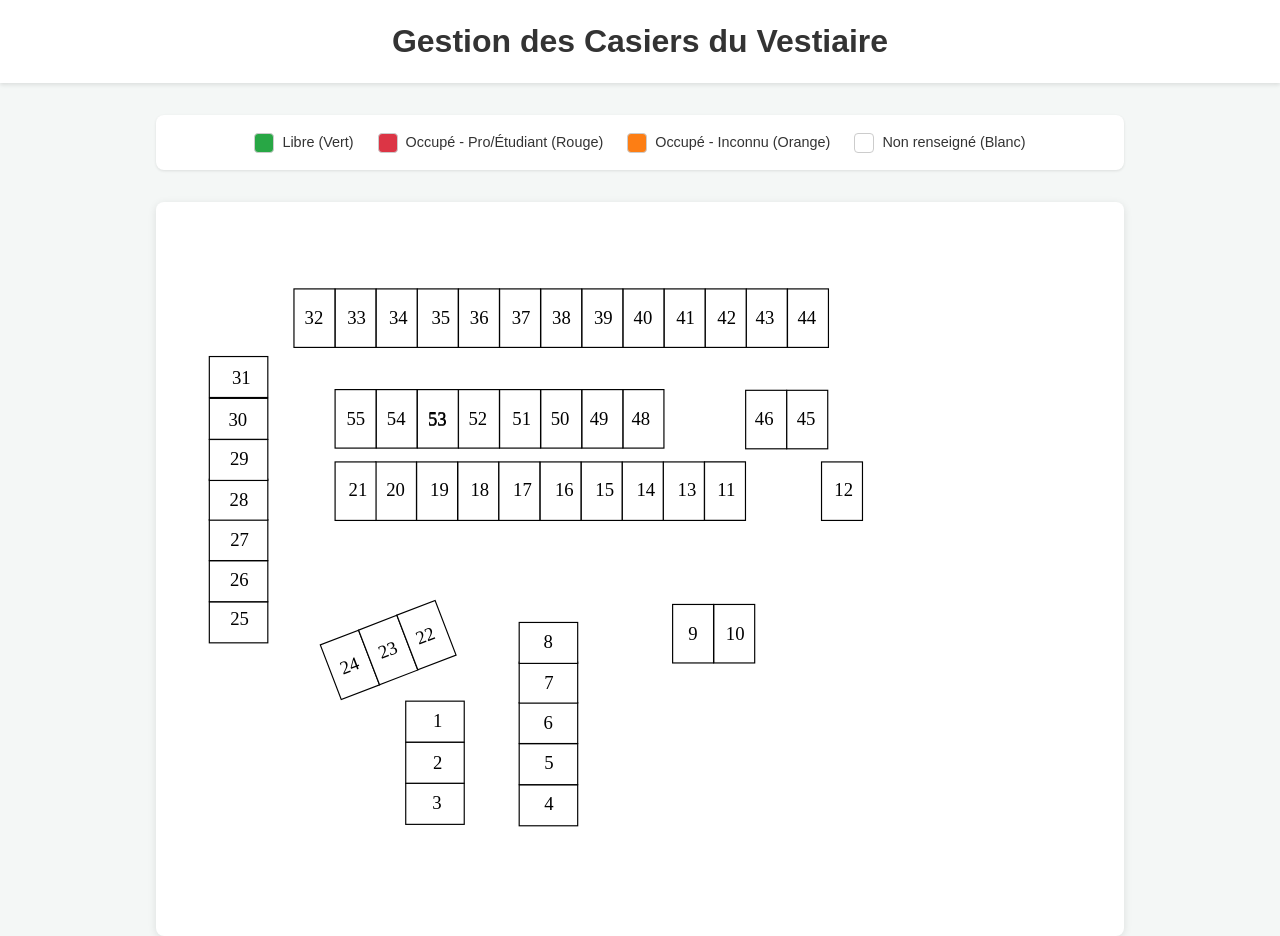
==== index.html @ f6e66035 "feat: Création de la webapp de gestion des casiers - Ajout de index.html, style.css et script.js. - " ====
<!DOCTYPE html>
<html lang="fr">
<head>
    <meta charset="UTF-8">
    <meta name="viewport" content="width=device-width, initial-scale=1.0">
    <title>Gestion des Casiers</title>
    <link rel="stylesheet" href="style.css">
</head>
<body>
    <header>
        <h1>Gestion des Casiers du Vestiaire</h1>
    </header>

    <main>
        <div class="legend">
            <div class="legend-item"><span class="color-box libre"></span> Libre (Vert)</div>
            <div class="legend-item"><span class="color-box occupe"></span> Occupé - Pro/Étudiant (Rouge)</div>
            <div class="legend-item"><span class="color-box inconnu"></span> Occupé - Inconnu (Orange)</div>
            <div class="legend-item"><span class="color-box undef"></span> Non renseigné (Blanc)</div>
        </div>

        <div id="svg-container" class="svg-container">
            <!-- SVG will be loaded here -->
        </div>
    </main>

    <!-- Modal for editing locker -->
    <div id="locker-modal" class="modal">
        <div class="modal-content">
            <span class="close-button">&times;</span>
            <h2 id="modal-title">Modifier le Casier</h2>
            <form id="locker-form">
                <input type="hidden" id="locker-id" name="locker-id">

                <div class="form-group">
                    <label for="locker-status">Statut du casier :</label>
                    <select id="locker-status" name="locker-status" required>
                        <option value="">-- Sélectionner --</option>
                        <option value="Libre">Libre</option>
                        <option value="Occupé">Occupé</option>
                    </select>
                </div>

                <div id="occupant-section" style="display: none;">
                    <div class="form-group">
                        <label for="occupant-status">Statut de l'occupant :</label>
                        <select id="occupant-status" name="occupant-status">
                            <option value="">-- Sélectionner --</option>
                            <option value="Professionnel du service">Professionnel du service</option>
                            <option value="Étudiant">Étudiant</option>
                            <option value="Inconnu">Inconnu</option>
                        </select>
                    </div>

                    <div class="form-group">
                        <label for="occupant-name">Nom de l'occupant (si connu) :</label>
                        <input type="text" id="occupant-name" name="occupant-name">
                    </div>
                </div>

                <button type="submit" id="save-button" class="btn btn-primary">Enregistrer</button>
                <div id="loading-spinner" class="spinner" style="display: none;"></div>
                <div id="message-area" class="message"></div>
            </form>
        </div>
    </div>

    <script src="script.js"></script>
</body>
</html>
---- style.css ----
:root {
    --primary-color: #007bff;
    --primary-hover: #0056b3;
    --free-color: #28a745;     /* Vert */
    --occupied-color: #dc3545; /* Rouge */
    --unknown-color: #fd7e14;  /* Orange */
    --undef-color: #ffffff;    /* Blanc */
    --bg-color: #f4f7f6;
    --text-color: #333;
    --border-color: #ccc;
    --modal-bg: rgba(0, 0, 0, 0.5);
}

* {
    box-sizing: border-box;
    margin: 0;
    padding: 0;
}

body {
    font-family: 'Segoe UI', Tahoma, Geneva, Verdana, sans-serif;
    background-color: var(--bg-color);
    color: var(--text-color);
    line-height: 1.6;
}

header {
    background-color: #fff;
    padding: 1rem 2rem;
    box-shadow: 0 2px 4px rgba(0,0,0,0.1);
    text-align: center;
    margin-bottom: 2rem;
}

main {
    max-width: 1000px;
    margin: 0 auto;
    padding: 0 1rem;
}

/* Legend */
.legend {
    display: flex;
    flex-wrap: wrap;
    justify-content: center;
    gap: 1.5rem;
    margin-bottom: 2rem;
    background: #fff;
    padding: 1rem;
    border-radius: 8px;
    box-shadow: 0 1px 3px rgba(0,0,0,0.1);
}

.legend-item {
    display: flex;
    align-items: center;
    font-size: 0.9rem;
}

.color-box {
    width: 20px;
    height: 20px;
    display: inline-block;
    margin-right: 8px;
    border: 1px solid var(--border-color);
    border-radius: 4px;
}

.color-box.libre { background-color: var(--free-color); }
.color-box.occupe { background-color: var(--occupied-color); }
.color-box.inconnu { background-color: var(--unknown-color); }
.color-box.undef { background-color: var(--undef-color); }

/* SVG Container */
.svg-container {
    width: 100%;
    background: #fff;
    border-radius: 8px;
    box-shadow: 0 2px 8px rgba(0,0,0,0.1);
    padding: 1rem;
    overflow: auto; /* For small screens */
    display: flex;
    justify-content: center;
}

.svg-container svg {
    max-width: 100%;

    height: auto;
}

/* Make rects clickable */
.casier {
    cursor: pointer;
    transition: opacity 0.2s, stroke-width 0.2s;
}

.casier:hover {
    opacity: 0.8;
    stroke: #000;
    stroke-width: 2px;
}

/* Modal */
.modal {
    display: none;
    position: fixed;
    z-index: 1000;
    left: 0;
    top: 0;
    width: 100%;
    height: 100%;
    background-color: var(--modal-bg);
    align-items: center;
    justify-content: center;
}

.modal.show {
    display: flex;
}

.modal-content {
    background-color: #fff;
    padding: 2rem;
    border-radius: 8px;
    width: 90%;
    max-width: 500px;
    position: relative;
    box-shadow: 0 4px 6px rgba(0,0,0,0.1);
}

.close-button {
    position: absolute;
    top: 10px;
    right: 15px;
    font-size: 1.5rem;
    font-weight: bold;
    cursor: pointer;
    color: #888;
}

.close-button:hover {
    color: #333;
}

.modal-title {
    margin-bottom: 1.5rem;
    font-size: 1.25rem;
}

/* Form */
.form-group {
    margin-bottom: 1rem;
}

.form-group label {
    display: block;
    margin-bottom: 0.5rem;
    font-weight: 500;
}

.form-group select,
.form-group input {
    width: 100%;
    padding: 0.75rem;
    border: 1px solid var(--border-color);
    border-radius: 4px;
    font-size: 1rem;
}

.btn {
    display: inline-block;
    padding: 0.75rem 1.5rem;
    font-size: 1rem;
    border: none;
    border-radius: 4px;
    cursor: pointer;
    text-align: center;
    width: 100%;
    transition: background-color 0.2s;
}

.btn-primary {
    background-color: var(--primary-color);
    color: #fff;
}

.btn-primary:hover {
    background-color: var(--primary-hover);
}

.btn:disabled {
    background-color: #ccc;
    cursor: not-allowed;
}

/* Spinner */
.spinner {
    border: 4px solid rgba(0,0,0,0.1);
    width: 36px;
    height: 36px;
    border-radius: 50%;
    border-left-color: var(--primary-color);
    animation: spin 1s linear infinite;
    margin: 1rem auto;
}

@keyframes spin {
    0% { transform: rotate(0deg); }
    100% { transform: rotate(360deg); }
}

.message {
    margin-top: 1rem;
    text-align: center;
    font-weight: bold;
}
.message.success { color: var(--free-color); }
.message.error { color: var(--occupied-color); }

/* Responsive adjustments */
@media (max-width: 600px) {
    .legend {
        flex-direction: column;
        align-items: flex-start;
    }
}
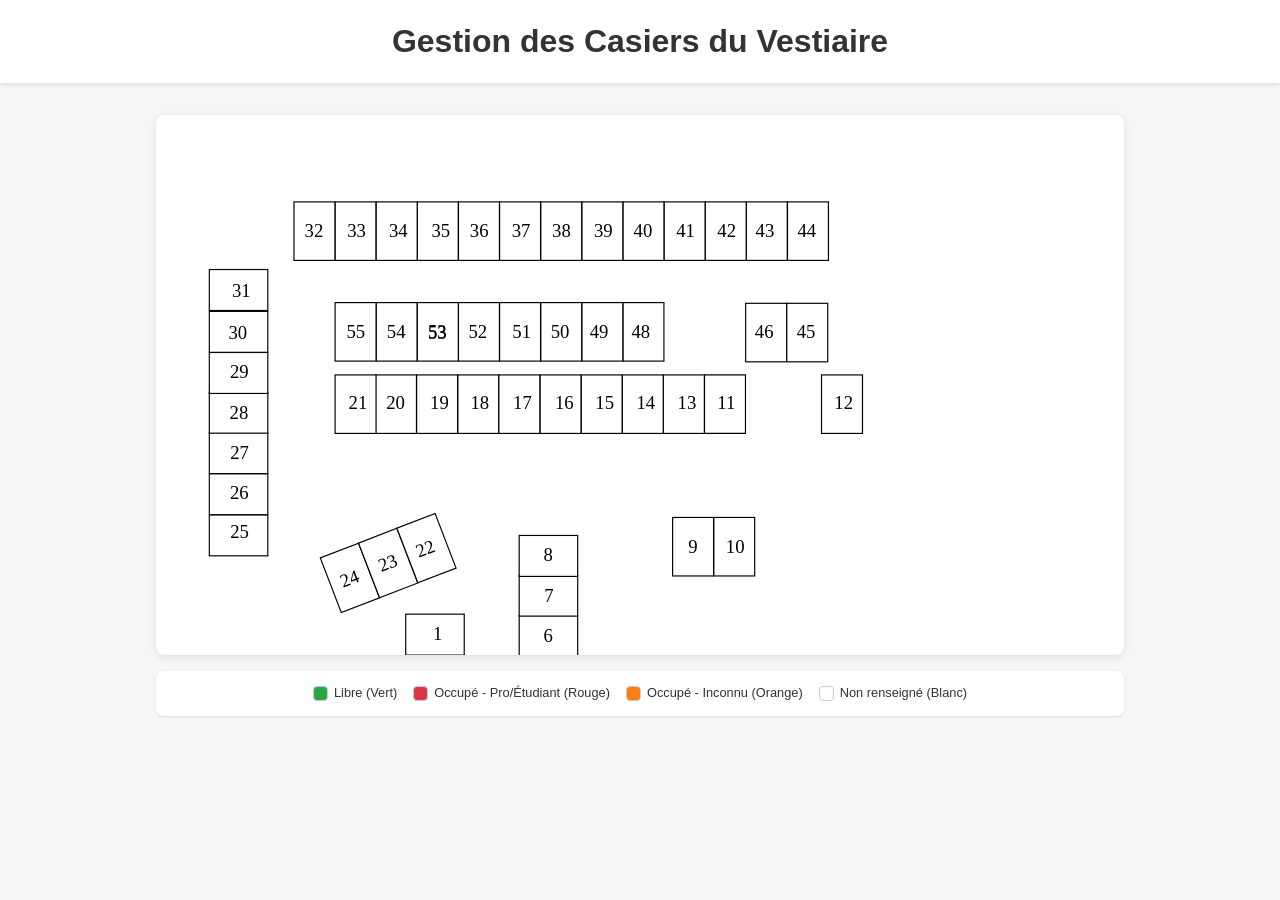
==== commit 7349cf41: "feat: Improve mobile layout for locker map and modal\n\n- Move legend below the SVG map in index.htm" ====
--- a/index.html
+++ b/index.html
@@ -5,6 +5,9 @@
     <meta name="viewport" content="width=device-width, initial-scale=1.0">
     <title>Gestion des Casiers</title>
     <link rel="stylesheet" href="style.css">
+    <link rel="manifest" href="manifest.json">
+    <meta name="theme-color" content="#007bff">
+    <link rel="apple-touch-icon" href="icon-192.png">
 </head>
 <body>
     <header>
@@ -12,15 +15,15 @@
     </header>
 
     <main>
+        <div id="svg-container" class="svg-container">
+            <!-- SVG will be loaded here -->
+        </div>
+
         <div class="legend">
             <div class="legend-item"><span class="color-box libre"></span> Libre (Vert)</div>
             <div class="legend-item"><span class="color-box occupe"></span> Occupé - Pro/Étudiant (Rouge)</div>
             <div class="legend-item"><span class="color-box inconnu"></span> Occupé - Inconnu (Orange)</div>
             <div class="legend-item"><span class="color-box undef"></span> Non renseigné (Blanc)</div>
-        </div>
-
-        <div id="svg-container" class="svg-container">
-            <!-- SVG will be loaded here -->
         </div>
     </main>
 
--- a/style.css
+++ b/style.css
@@ -43,10 +43,11 @@
     display: flex;
     flex-wrap: wrap;
     justify-content: center;
-    gap: 1.5rem;
+    gap: 1rem;
     margin-bottom: 2rem;
+    margin-top: 1rem;
     background: #fff;
-    padding: 1rem;
+    padding: 0.75rem;
     border-radius: 8px;
     box-shadow: 0 1px 3px rgba(0,0,0,0.1);
 }
@@ -54,14 +55,14 @@
 .legend-item {
     display: flex;
     align-items: center;
-    font-size: 0.9rem;
+    font-size: 0.8rem;
 }
 
 .color-box {
-    width: 20px;
-    height: 20px;
+    width: 15px;
+    height: 15px;
     display: inline-block;
-    margin-right: 8px;
+    margin-right: 6px;
     border: 1px solid var(--border-color);
     border-radius: 4px;
 }
@@ -78,15 +79,17 @@
     border-radius: 8px;
     box-shadow: 0 2px 8px rgba(0,0,0,0.1);
     padding: 1rem;
-    overflow: auto; /* For small screens */
-    display: flex;
-    justify-content: center;
+    overflow-x: auto;
+    overflow-y: hidden;
+    max-height: 60vh;
+    display: flex;
+    justify-content: flex-start;
 }
 
 .svg-container svg {
-    max-width: 100%;
-
-    height: auto;
+    min-width: 800px;
+    height: 100%;
+    max-height: 100%;
 }
 
 /* Make rects clickable */
@@ -224,4 +227,41 @@
         flex-direction: column;
         align-items: flex-start;
     }
-}
+
+    /* Modal as a bottom drawer on mobile */
+    .modal {
+        align-items: flex-end; /* Align to bottom */
+    }
+
+    .modal-content {
+        width: 100%;
+        max-width: 100%;
+        border-radius: 20px 20px 0 0; /* Rounded top corners */
+        margin: 0;
+        padding: 1.5rem 1.5rem 2rem 1.5rem;
+        animation: slideUp 0.3s ease-out;
+    }
+
+    .modal-title {
+        margin-bottom: 1rem;
+        font-size: 1.1rem;
+    }
+
+    .form-group {
+        margin-bottom: 0.75rem;
+    }
+
+    .form-group select,
+    .form-group input {
+        padding: 0.5rem;
+    }
+}
+
+@keyframes slideUp {
+    from {
+        transform: translateY(100%);
+    }
+    to {
+        transform: translateY(0);
+    }
+}
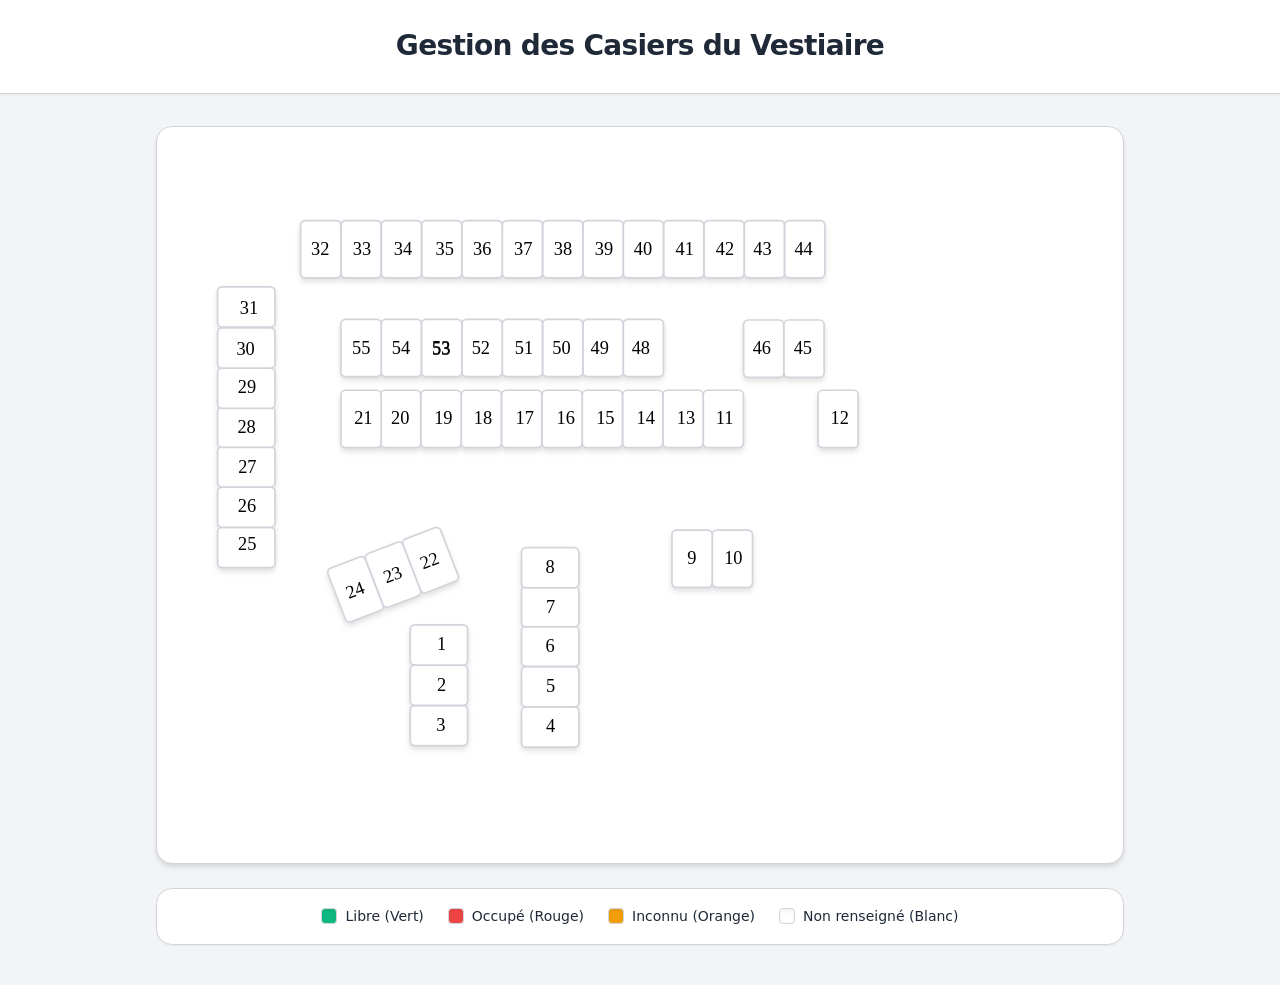
==== commit 59a39677: "Refactor UI, fix SVG clipping, and simplify locker assignment form - Modernize UI with a new Tailwin" ====
--- a/index.html
+++ b/index.html
@@ -21,8 +21,8 @@
 
         <div class="legend">
             <div class="legend-item"><span class="color-box libre"></span> Libre (Vert)</div>
-            <div class="legend-item"><span class="color-box occupe"></span> Occupé - Pro/Étudiant (Rouge)</div>
-            <div class="legend-item"><span class="color-box inconnu"></span> Occupé - Inconnu (Orange)</div>
+            <div class="legend-item"><span class="color-box occupe"></span> Occupé (Rouge)</div>
+            <div class="legend-item"><span class="color-box inconnu"></span> Inconnu (Orange)</div>
             <div class="legend-item"><span class="color-box undef"></span> Non renseigné (Blanc)</div>
         </div>
     </main>
@@ -32,7 +32,21 @@
         <div class="modal-content">
             <span class="close-button">&times;</span>
             <h2 id="modal-title">Modifier le Casier</h2>
-            <form id="locker-form">
+
+            <!-- View when locker is occupied -->
+            <div id="occupied-view" style="display: none;">
+                <div class="form-group">
+                    <p style="font-size: 1.1rem; margin-bottom: 1.5rem; text-align: center;">
+                        Ce casier appartient à : <br>
+                        <strong id="display-occupant-name" style="font-size: 1.5rem; color: var(--text-color);"></strong>
+                    </p>
+                </div>
+                <button type="button" id="release-button" class="btn btn-release">🔓 Libérer le casier</button>
+                <button type="button" id="edit-button" class="btn btn-secondary">Modifier les informations</button>
+            </div>
+
+            <!-- View for editing locker -->
+            <form id="locker-form" style="display: none;">
                 <input type="hidden" id="locker-id" name="locker-id">
 
                 <div class="form-group">
@@ -46,18 +60,12 @@
 
                 <div id="occupant-section" style="display: none;">
                     <div class="form-group">
-                        <label for="occupant-status">Statut de l'occupant :</label>
-                        <select id="occupant-status" name="occupant-status">
-                            <option value="">-- Sélectionner --</option>
-                            <option value="Professionnel du service">Professionnel du service</option>
-                            <option value="Étudiant">Étudiant</option>
-                            <option value="Inconnu">Inconnu</option>
-                        </select>
-                    </div>
-
-                    <div class="form-group">
-                        <label for="occupant-name">Nom de l'occupant (si connu) :</label>
+                        <label for="occupant-name">Nom de l'occupant :</label>
                         <input type="text" id="occupant-name" name="occupant-name">
+                        <div class="checkbox-group">
+                            <input type="checkbox" id="occupant-unknown" name="occupant-unknown">
+                            <label for="occupant-unknown">Inconnu</label>
+                        </div>
                     </div>
                 </div>
 
--- a/style.css
+++ b/style.css
@@ -1,14 +1,19 @@
 :root {
-    --primary-color: #007bff;
-    --primary-hover: #0056b3;
-    --free-color: #28a745;     /* Vert */
-    --occupied-color: #dc3545; /* Rouge */
-    --unknown-color: #fd7e14;  /* Orange */
-    --undef-color: #ffffff;    /* Blanc */
-    --bg-color: #f4f7f6;
-    --text-color: #333;
-    --border-color: #ccc;
-    --modal-bg: rgba(0, 0, 0, 0.5);
+    --primary-color: #4f46e5;     /* Indigo moderne */
+    --primary-hover: #4338ca;
+    --free-color: #10b981;        /* Vert émeraude */
+    --occupied-color: #ef4444;    /* Rouge doux */
+    --unknown-color: #f59e0b;     /* Orange ambré */
+    --undef-color: #ffffff;       /* Blanc */
+    --bg-color: #f3f4f6;          /* Gris clair (Tailwind gray-100) */
+    --text-color: #1f2937;        /* Gris foncé */
+    --border-color: #d1d5db;
+    --modal-bg: rgba(17, 24, 39, 0.75);
+    --shadow-sm: 0 1px 2px 0 rgba(0, 0, 0, 0.05);
+    --shadow-md: 0 4px 6px -1px rgba(0, 0, 0, 0.1), 0 2px 4px -1px rgba(0, 0, 0, 0.06);
+    --shadow-lg: 0 10px 15px -3px rgba(0, 0, 0, 0.1), 0 4px 6px -2px rgba(0, 0, 0, 0.05);
+    --radius-md: 0.5rem;
+    --radius-lg: 1rem;
 }
 
 * {
@@ -18,18 +23,28 @@
 }
 
 body {
-    font-family: 'Segoe UI', Tahoma, Geneva, Verdana, sans-serif;
+    font-family: system-ui, -apple-system, 'Segoe UI', Roboto, Helvetica, Arial, sans-serif;
     background-color: var(--bg-color);
     color: var(--text-color);
     line-height: 1.6;
+    -webkit-font-smoothing: antialiased;
+    -moz-osx-font-smoothing: grayscale;
 }
 
 header {
     background-color: #fff;
-    padding: 1rem 2rem;
-    box-shadow: 0 2px 4px rgba(0,0,0,0.1);
+    padding: 1.5rem 2rem;
+    box-shadow: var(--shadow-sm);
     text-align: center;
     margin-bottom: 2rem;
+    border-bottom: 1px solid var(--border-color);
+}
+
+header h1 {
+    font-size: 1.75rem;
+    font-weight: 700;
+    color: var(--text-color);
+    letter-spacing: -0.025em;
 }
 
 main {
@@ -43,28 +58,31 @@
     display: flex;
     flex-wrap: wrap;
     justify-content: center;
-    gap: 1rem;
-    margin-bottom: 2rem;
-    margin-top: 1rem;
+    gap: 1.5rem;
+    margin-bottom: 2.5rem;
+    margin-top: 1.5rem;
     background: #fff;
-    padding: 0.75rem;
-    border-radius: 8px;
-    box-shadow: 0 1px 3px rgba(0,0,0,0.1);
+    padding: 1rem 1.5rem;
+    border-radius: var(--radius-lg);
+    box-shadow: var(--shadow-sm);
+    border: 1px solid var(--border-color);
 }
 
 .legend-item {
     display: flex;
     align-items: center;
-    font-size: 0.8rem;
+    font-size: 0.875rem;
+    font-weight: 500;
 }
 
 .color-box {
-    width: 15px;
-    height: 15px;
+    width: 16px;
+    height: 16px;
     display: inline-block;
-    margin-right: 6px;
+    margin-right: 8px;
     border: 1px solid var(--border-color);
     border-radius: 4px;
+    box-shadow: inset 0 2px 4px 0 rgba(0, 0, 0, 0.06);
 }
 
 .color-box.libre { background-color: var(--free-color); }
@@ -76,32 +94,34 @@
 .svg-container {
     width: 100%;
     background: #fff;
-    border-radius: 8px;
-    box-shadow: 0 2px 8px rgba(0,0,0,0.1);
-    padding: 1rem;
-    overflow-x: auto;
-    overflow-y: hidden;
-    max-height: 60vh;
+    border-radius: var(--radius-lg);
+    box-shadow: var(--shadow-md);
+    padding: 1.5rem;
+    overflow: auto;
     display: flex;
     justify-content: flex-start;
+    border: 1px solid var(--border-color);
 }
 
 .svg-container svg {
     min-width: 800px;
-    height: 100%;
-    max-height: 100%;
+    height: auto;
+    max-height: none;
+    filter: drop-shadow(0 4px 3px rgb(0 0 0 / 0.07)) drop-shadow(0 2px 2px rgb(0 0 0 / 0.06));
 }
 
 /* Make rects clickable */
 .casier {
     cursor: pointer;
-    transition: opacity 0.2s, stroke-width 0.2s;
+    transition: all 0.2s ease-in-out;
+    stroke: var(--border-color);
+    stroke-width: 1.5px;
 }
 
 .casier:hover {
-    opacity: 0.8;
-    stroke: #000;
-    stroke-width: 2px;
+    opacity: 0.9;
+    stroke: var(--text-color);
+    stroke-width: 2.5px;
 }
 
 /* Modal */
@@ -124,72 +144,140 @@
 
 .modal-content {
     background-color: #fff;
-    padding: 2rem;
-    border-radius: 8px;
-    width: 90%;
-    max-width: 500px;
+    padding: 2.5rem;
+    border-radius: var(--radius-lg);
+    width: 95%;
+    max-width: 450px;
     position: relative;
-    box-shadow: 0 4px 6px rgba(0,0,0,0.1);
+    box-shadow: var(--shadow-lg);
+    border: 1px solid rgba(0,0,0,0.05);
 }
 
 .close-button {
     position: absolute;
-    top: 10px;
-    right: 15px;
+    top: 1rem;
+    right: 1.25rem;
+    font-size: 1.75rem;
+    line-height: 1;
+    font-weight: bold;
+    cursor: pointer;
+    color: #9ca3af;
+    transition: color 0.2s;
+}
+
+.close-button:hover {
+    color: var(--text-color);
+}
+
+#modal-title {
+    margin-bottom: 1.5rem;
     font-size: 1.5rem;
-    font-weight: bold;
-    cursor: pointer;
-    color: #888;
-}
-
-.close-button:hover {
-    color: #333;
-}
-
-.modal-title {
-    margin-bottom: 1.5rem;
-    font-size: 1.25rem;
+    font-weight: 600;
+    color: var(--text-color);
 }
 
 /* Form */
 .form-group {
-    margin-bottom: 1rem;
+    margin-bottom: 1.25rem;
 }
 
 .form-group label {
     display: block;
     margin-bottom: 0.5rem;
+    font-weight: 600;
+    font-size: 0.9rem;
+    color: #4b5563;
+}
+
+.form-group select,
+.form-group input[type="text"] {
+    width: 100%;
+    padding: 0.75rem 1rem;
+    border: 1px solid var(--border-color);
+    border-radius: var(--radius-md);
+    font-size: 1rem;
+    transition: border-color 0.2s, box-shadow 0.2s;
+    background-color: #f9fafb;
+}
+
+.form-group select:focus,
+.form-group input[type="text"]:focus {
+    outline: none;
+    border-color: var(--primary-color);
+    box-shadow: 0 0 0 3px rgba(79, 70, 229, 0.1);
+    background-color: #fff;
+}
+
+/* Modern Checkbox */
+.checkbox-group {
+    display: flex;
+    align-items: center;
+    margin-top: 0.5rem;
+}
+
+.checkbox-group input[type="checkbox"] {
+    width: 1.25rem;
+    height: 1.25rem;
+    border-radius: 0.25rem;
+    border: 1px solid var(--border-color);
+    margin-right: 0.5rem;
+    cursor: pointer;
+    accent-color: var(--primary-color);
+}
+
+.checkbox-group label {
+    margin-bottom: 0;
     font-weight: 500;
-}
-
-.form-group select,
-.form-group input {
-    width: 100%;
-    padding: 0.75rem;
-    border: 1px solid var(--border-color);
-    border-radius: 4px;
-    font-size: 1rem;
+    cursor: pointer;
 }
 
 .btn {
-    display: inline-block;
+    display: inline-flex;
+    align-items: center;
+    justify-content: center;
     padding: 0.75rem 1.5rem;
     font-size: 1rem;
+    font-weight: 600;
     border: none;
-    border-radius: 4px;
+    border-radius: var(--radius-md);
     cursor: pointer;
     text-align: center;
     width: 100%;
-    transition: background-color 0.2s;
+    transition: all 0.2s;
+    gap: 0.5rem;
 }
 
 .btn-primary {
     background-color: var(--primary-color);
     color: #fff;
+    box-shadow: var(--shadow-sm);
 }
 
 .btn-primary:hover {
     background-color: var(--primary-hover);
+    transform: translateY(-1px);
+    box-shadow: var(--shadow-md);
+}
+
+.btn-release {
+    background-color: #fff;
+    color: var(--free-color);
+    border: 2px solid var(--free-color);
+    margin-bottom: 1rem;
+}
+
+.btn-release:hover {
+    background-color: var(--free-color);
+    color: #fff;
+}
+
+.btn-secondary {
+    background-color: #e5e7eb;
+    color: #374151;
+}
+
+.btn-secondary:hover {
+    background-color: #d1d5db;
 }
 
 .btn:disabled {
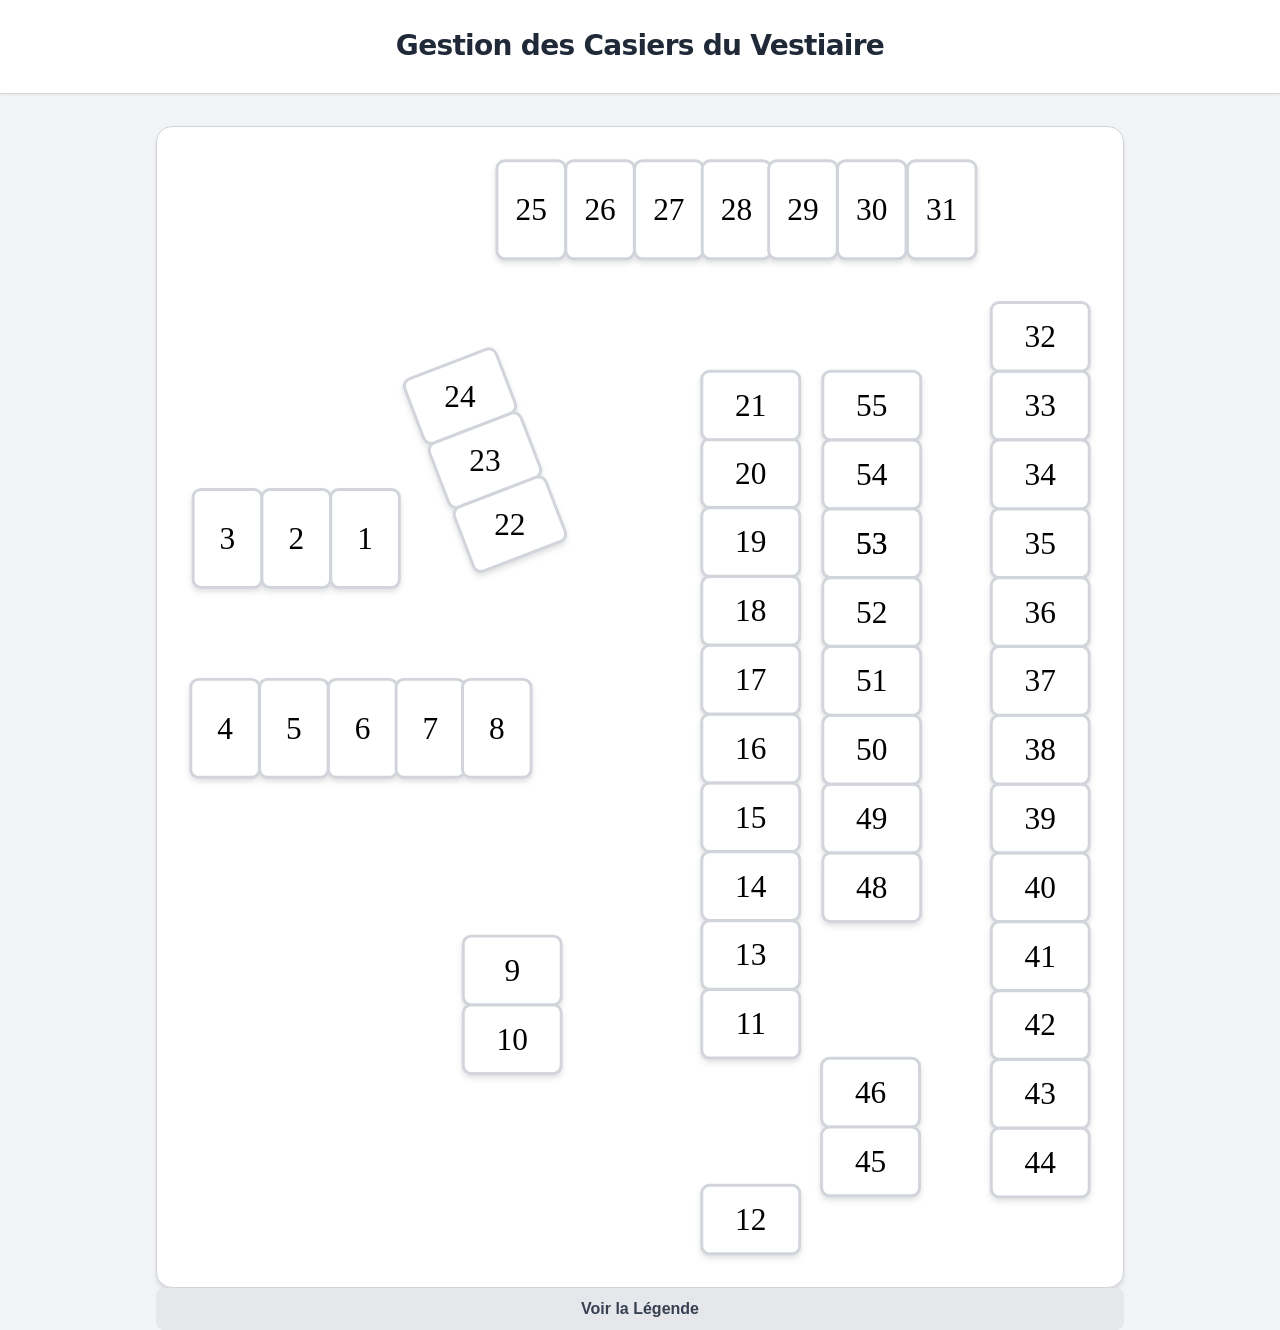
==== commit 12615976: "feat(ui): Rotate SVG, crop margins, and move legend to popup - Rotated the lockers SVG by 90 degrees" ====
--- a/index.html
+++ b/index.html
@@ -19,12 +19,23 @@
             <!-- SVG will be loaded here -->
         </div>
 
-        <div class="legend">
-            <div class="legend-item"><span class="color-box libre"></span> Libre (Vert)</div>
-            <div class="legend-item"><span class="color-box occupe"></span> Occupé (Rouge)</div>
-            <div class="legend-item"><span class="color-box inconnu"></span> Inconnu (Orange)</div>
-            <div class="legend-item"><span class="color-box undef"></span> Non renseigné (Blanc)</div>
+
+        <button id="legend-btn" class="btn btn-secondary floating-legend-btn">Voir la Légende</button>
+
+        <!-- Modal for legend -->
+        <div id="legend-modal" class="modal">
+            <div class="modal-content">
+                <span class="close-button legend-close-button">&times;</span>
+                <h2>Légende</h2>
+                <div class="legend-modal-body" style="display: flex; flex-direction: column; gap: 1rem; margin-top: 1.5rem;">
+                    <div class="legend-item"><span class="color-box libre"></span> Libre (Vert)</div>
+                    <div class="legend-item"><span class="color-box occupe"></span> Occupé (Rouge)</div>
+                    <div class="legend-item"><span class="color-box inconnu"></span> Inconnu (Orange)</div>
+                    <div class="legend-item"><span class="color-box undef"></span> Non renseigné (Blanc)</div>
+                </div>
+            </div>
         </div>
+
     </main>
 
     <!-- Modal for editing locker -->
--- a/style.css
+++ b/style.css
@@ -104,7 +104,10 @@
 }
 
 .svg-container svg {
-    min-width: 800px;
+    min-width: unset;
+    width: 100%;
+    max-width: 100%;
+
     height: auto;
     max-height: none;
     filter: drop-shadow(0 4px 3px rgb(0 0 0 / 0.07)) drop-shadow(0 2px 2px rgb(0 0 0 / 0.06));
@@ -311,10 +314,7 @@
 
 /* Responsive adjustments */
 @media (max-width: 600px) {
-    .legend {
-        flex-direction: column;
-        align-items: flex-start;
-    }
+    /* .legend flex direction modified */
 
     /* Modal as a bottom drawer on mobile */
     .modal {
